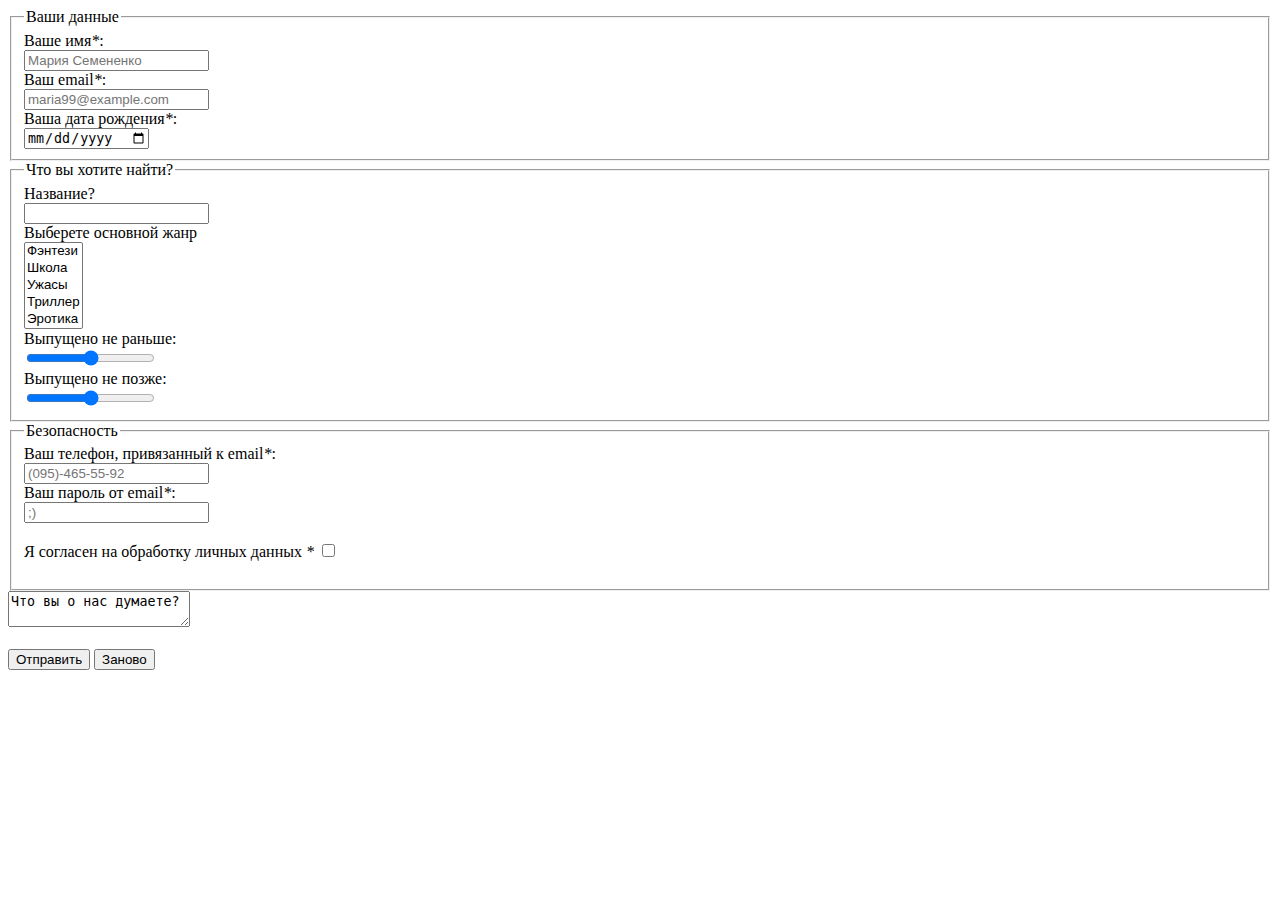
==== frontend/index.html @ 56da4983 "Base for the website" ====
<!DOCTYPE html>
<html>
	<head>
		<meta charset="utf-8">
		<link rel="stylesheet" href="styles.css">
		<script src="script.js"></script>
		<title>JavaScript</title>
	</head>
	<body>

        <form>
            <fieldset> <legend>Ваши данные</legend>
                <label for="uname">Ваше имя<em>*</em>:</label><br>
                <input type="text" id="uname" name="uname" required="required" placeholder="Мария Семененко" formmethod="POST"><br>
                <label for="email">Ваш email<em>*</em>:</label><br>
                <input type="email" id="email" name="email" required="required" placeholder="maria99@example.com" formmethod="POST"><br>
                <label for="age">Ваша дата рождения<em>*</em>:</label><br>
                <input type="date" id="age" name="age" required="required" formmethod="POST"><br>
            </fieldset>

            <fieldset> <legend>Что вы хотите найти?</legend>
                <label for="title">Название? </label><br>
                <input type="search" id="title" name="title" formmethod="POST"><br>
                <label for="list">Выберете основной жанр</label><br>
                <select name="genres[]" id="list" name="list" multiple="multiple" size="5">
                    <option value="1">Фэнтези</option>
                    <option value="2">Школа</option>
                    <option value="3">Ужасы</option>
                    <option value="4">Триллер</option>
                    <option value="5">Эротика</option>
                </select><br>

                <label for="notbefore">Выпущено не раньше:</label><br>
                <input type="range" id="notbefore" name="notbefore" min="1950" max="2020" step="1" formmethod="POST"><br>
                <label for="notafter">Выпущено не позже:</label><br>
                <input type="range" id="notafter" name="notafter" min="1950" max="2020" step="1" formmethod="POST"><br>
            </fieldset>

            <fieldset> <legend>Безопасность</legend>
                <label for="tel">Ваш телефон, привязанный к email<em>*</em>:</label><br>
                <input type="tel" id="tel" name="tel" pattern="(0[0-9]{2})-[0-9]{3}-[0-9]{2}-[0-9]{2}" required="required" placeholder="(095)-465-55-92" formmethod="POST"><br>
                <label for="password">Ваш пароль от email<em>*</em>:</label><br>
                <input type="password" id="password" name="password" required="required" formmethod="POST" placeholder=";)"><br><br>

                <label for="agreement">Я согласен на обработку личных данных <em>*</em></label>
                <input type="checkbox" id="checkbox" name="checkbox" required="required" formmethod="POST"><br><br>
            </fieldset>

            <textarea id="opinion" name="opinion" formmethod="POST">Что вы о нас думаете?</textarea><br><br>

            <input type="submit" id="submit" name="submit" value="Отправить">
            <input type="reset" id="reset" name="reset" value="Заново">
            
        </form>
		
	</body>
</html>
---- frontend/styles.css ----

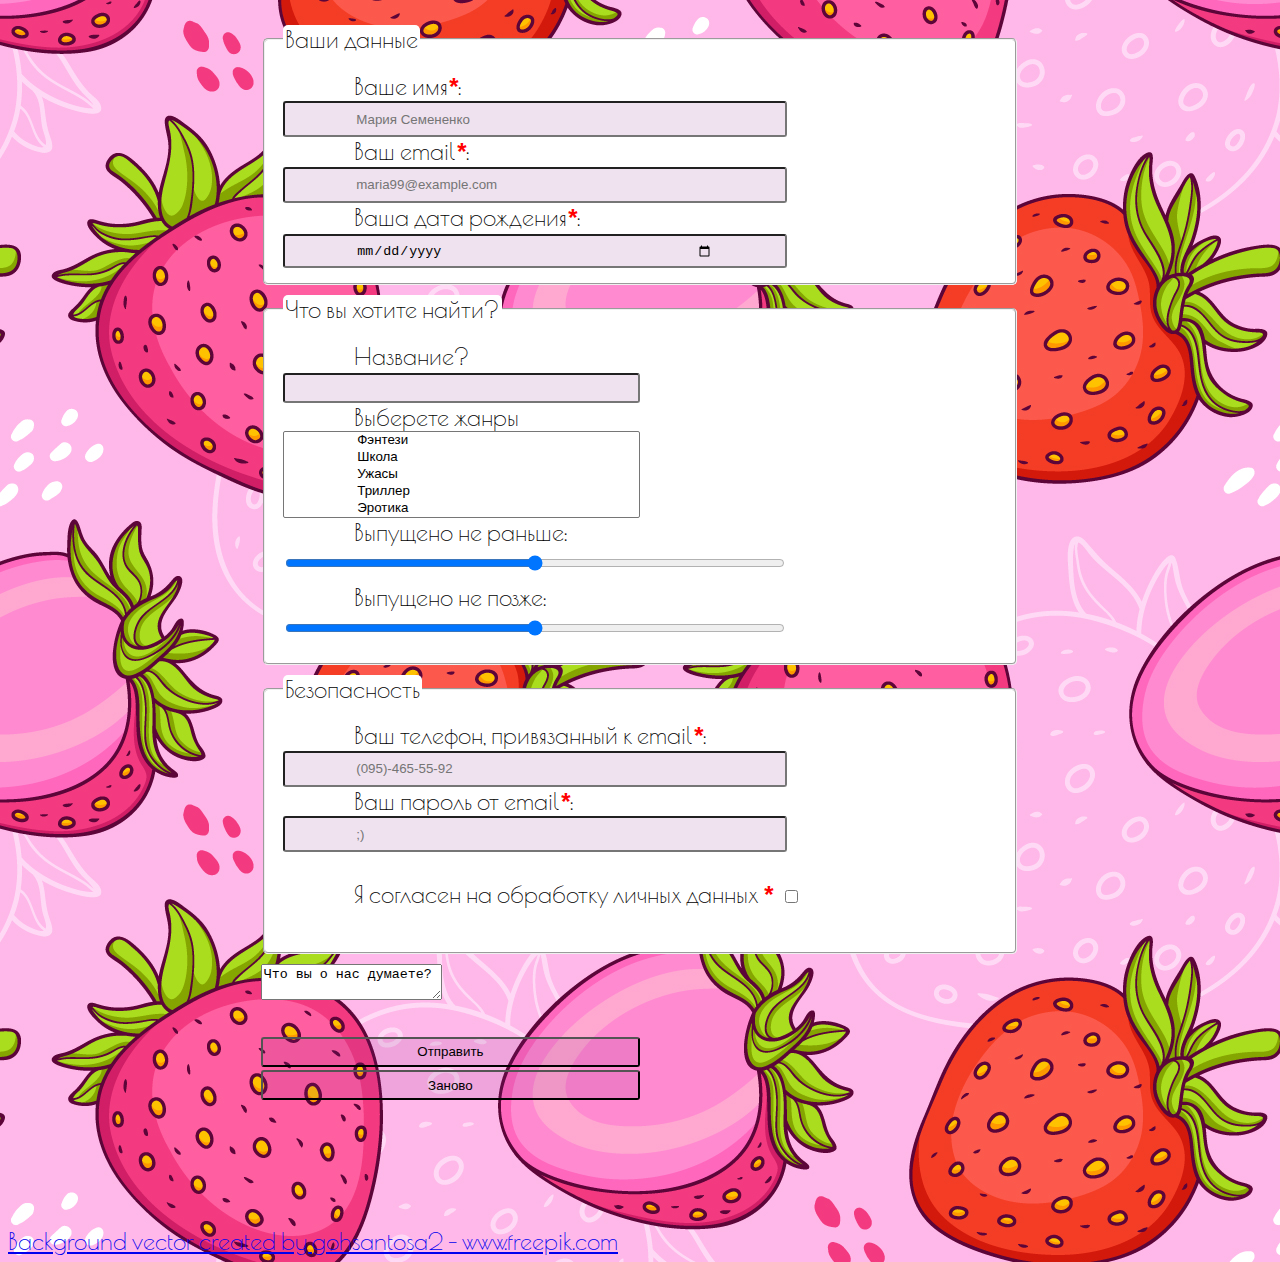
==== commit b49415e7: "Progress" ====
--- a/frontend/index.html
+++ b/frontend/index.html
@@ -2,56 +2,62 @@
 <html>
 	<head>
 		<meta charset="utf-8">
+        <link href="https://fonts.googleapis.com/css2?family=Poiret+One&display=swap" rel="stylesheet"> 
 		<link rel="stylesheet" href="styles.css">
 		<script src="script.js"></script>
 		<title>JavaScript</title>
 	</head>
 	<body>
+        <div class="container">
+            <form>
+                <fieldset> <legend>Ваши данные</legend>
+                    <label for="uname">Ваше имя<em>*</em>:</label><br>
+                    <input type="text" id="uname" name="uname" required="required" placeholder="Мария Семененко" formmethod="POST"><br>
+                    <label for="email">Ваш email<em>*</em>:</label><br>
+                    <input type="email" id="email" name="email" required="required" placeholder="maria99@example.com" formmethod="POST"><br>
+                    <label for="age">Ваша дата рождения<em>*</em>:</label><br>
+                    <input type="date" id="age" name="age" required="required" formmethod="POST"><br>
+                </fieldset>
 
-        <form>
-            <fieldset> <legend>Ваши данные</legend>
-                <label for="uname">Ваше имя<em>*</em>:</label><br>
-                <input type="text" id="uname" name="uname" required="required" placeholder="Мария Семененко" formmethod="POST"><br>
-                <label for="email">Ваш email<em>*</em>:</label><br>
-                <input type="email" id="email" name="email" required="required" placeholder="maria99@example.com" formmethod="POST"><br>
-                <label for="age">Ваша дата рождения<em>*</em>:</label><br>
-                <input type="date" id="age" name="age" required="required" formmethod="POST"><br>
-            </fieldset>
+                <fieldset> <legend>Что вы хотите найти?</legend>
+                    <label for="title">Название? </label><br>
+                    <input type="search" id="title" name="title" formmethod="POST"><br>
+                    <label for="list">Выберете жанры</label><br>
+                    <select name="genres[]" id="list" name="list" multiple="multiple" size="5">
+                        <option value="1">Фэнтези</option>
+                        <option value="2">Школа</option>
+                        <option value="3">Ужасы</option>
+                        <option value="4">Триллер</option>
+                        <option value="5">Эротика</option>
+                    </select><br>
 
-            <fieldset> <legend>Что вы хотите найти?</legend>
-                <label for="title">Название? </label><br>
-                <input type="search" id="title" name="title" formmethod="POST"><br>
-                <label for="list">Выберете основной жанр</label><br>
-                <select name="genres[]" id="list" name="list" multiple="multiple" size="5">
-                    <option value="1">Фэнтези</option>
-                    <option value="2">Школа</option>
-                    <option value="3">Ужасы</option>
-                    <option value="4">Триллер</option>
-                    <option value="5">Эротика</option>
-                </select><br>
+                    <label for="notbefore">Выпущено не раньше:</label><br>
+                    <input type="range" id="notbefore" name="notbefore" min="1950" max="2020" step="1" onchange="logVal('Not Before ', this.value)" formmethod="POST"><br>
+                    <label for="notafter">Выпущено не позже:</label><br>
+                    <input type="range" id="notafter" name="notafter" min="1950" max="2020" step="1" onchange="logVal('Not After ', this.value)" formmethod="POST"><br>
+                </fieldset>
 
-                <label for="notbefore">Выпущено не раньше:</label><br>
-                <input type="range" id="notbefore" name="notbefore" min="1950" max="2020" step="1" formmethod="POST"><br>
-                <label for="notafter">Выпущено не позже:</label><br>
-                <input type="range" id="notafter" name="notafter" min="1950" max="2020" step="1" formmethod="POST"><br>
-            </fieldset>
+                <fieldset> <legend>Безопасность</legend>
+                    <label for="tel">Ваш телефон, привязанный к email<em>*</em>:</label><br>
+                    <input type="tel" id="tel" name="tel" pattern="(0[0-9]{2})-[0-9]{3}-[0-9]{2}-[0-9]{2}" required="required" placeholder="(095)-465-55-92" formmethod="POST"><br>
+                    <label for="password">Ваш пароль от email<em>*</em>:</label><br>
+                    <input type="password" id="password" name="password" required="required" formmethod="POST" placeholder=";)"><br><br>
 
-            <fieldset> <legend>Безопасность</legend>
-                <label for="tel">Ваш телефон, привязанный к email<em>*</em>:</label><br>
-                <input type="tel" id="tel" name="tel" pattern="(0[0-9]{2})-[0-9]{3}-[0-9]{2}-[0-9]{2}" required="required" placeholder="(095)-465-55-92" formmethod="POST"><br>
-                <label for="password">Ваш пароль от email<em>*</em>:</label><br>
-                <input type="password" id="password" name="password" required="required" formmethod="POST" placeholder=";)"><br><br>
+                    <label for="agreement">Я согласен на обработку личных данных <em>*</em></label>
+                    <input type="checkbox" id="checkbox" name="checkbox" required="required" formmethod="POST"><br><br>
+                </fieldset>
 
-                <label for="agreement">Я согласен на обработку личных данных <em>*</em></label>
-                <input type="checkbox" id="checkbox" name="checkbox" required="required" formmethod="POST"><br><br>
-            </fieldset>
+                <textarea id="opinion" name="opinion" formmethod="POST">Что вы о нас думаете?</textarea><br><br>
 
-            <textarea id="opinion" name="opinion" formmethod="POST">Что вы о нас думаете?</textarea><br><br>
+                <input type="submit" id="submit" name="submit" value="Отправить">
+                <input type="reset" id="reset" name="reset" value="Заново">
+                
+            </form>
+        </div>
 
-            <input type="submit" id="submit" name="submit" value="Отправить">
-            <input type="reset" id="reset" name="reset" value="Заново">
-            
-        </form>
+        <footer>
+            <a href='https://www.freepik.com/vectors/background'>Background vector created by gohsantosa2 - www.freepik.com</a>
+        </footer>
 		
 	</body>
 </html>
--- a/frontend/styles.css
+++ b/frontend/styles.css
@@ -1 +1,57 @@
 
+body {
+    background-image: url(res/bg.jpg);
+    background-color: transparent;
+    font-family: "Poiret One";
+    font-size: 150%;
+}
+
+.container {
+    position: relative;
+    margin-top: 2%;
+    margin-left: 20%;
+    margin-right: 20%;
+    margin-bottom: 10%;
+    border-radius: 5px;
+}
+
+.container form fieldset, legend {
+    background-color: #ffffffff;
+    border-radius: 5px;
+    margin-bottom: 10px;
+}
+
+.container form label, input, select {
+    position: relative;
+    padding-left: 10%;
+    padding-right: 10%;
+    width: 50%;
+}
+
+.container form input {
+    height: 30px;
+}
+
+.container form input[type=checkbox]{
+    height: auto;
+    width: auto;
+    margin: auto;
+    margin-left: -9%;
+    padding-left: auto;
+    padding-right: auto;
+}
+
+em {
+    color: red;
+    font-weight: bolder;
+    font-family: arial;
+}
+
+input {
+    border-radius: 3px;
+    background-color: #88228822;
+}
+
+input:focus {
+    border: 1px solid #555;
+}
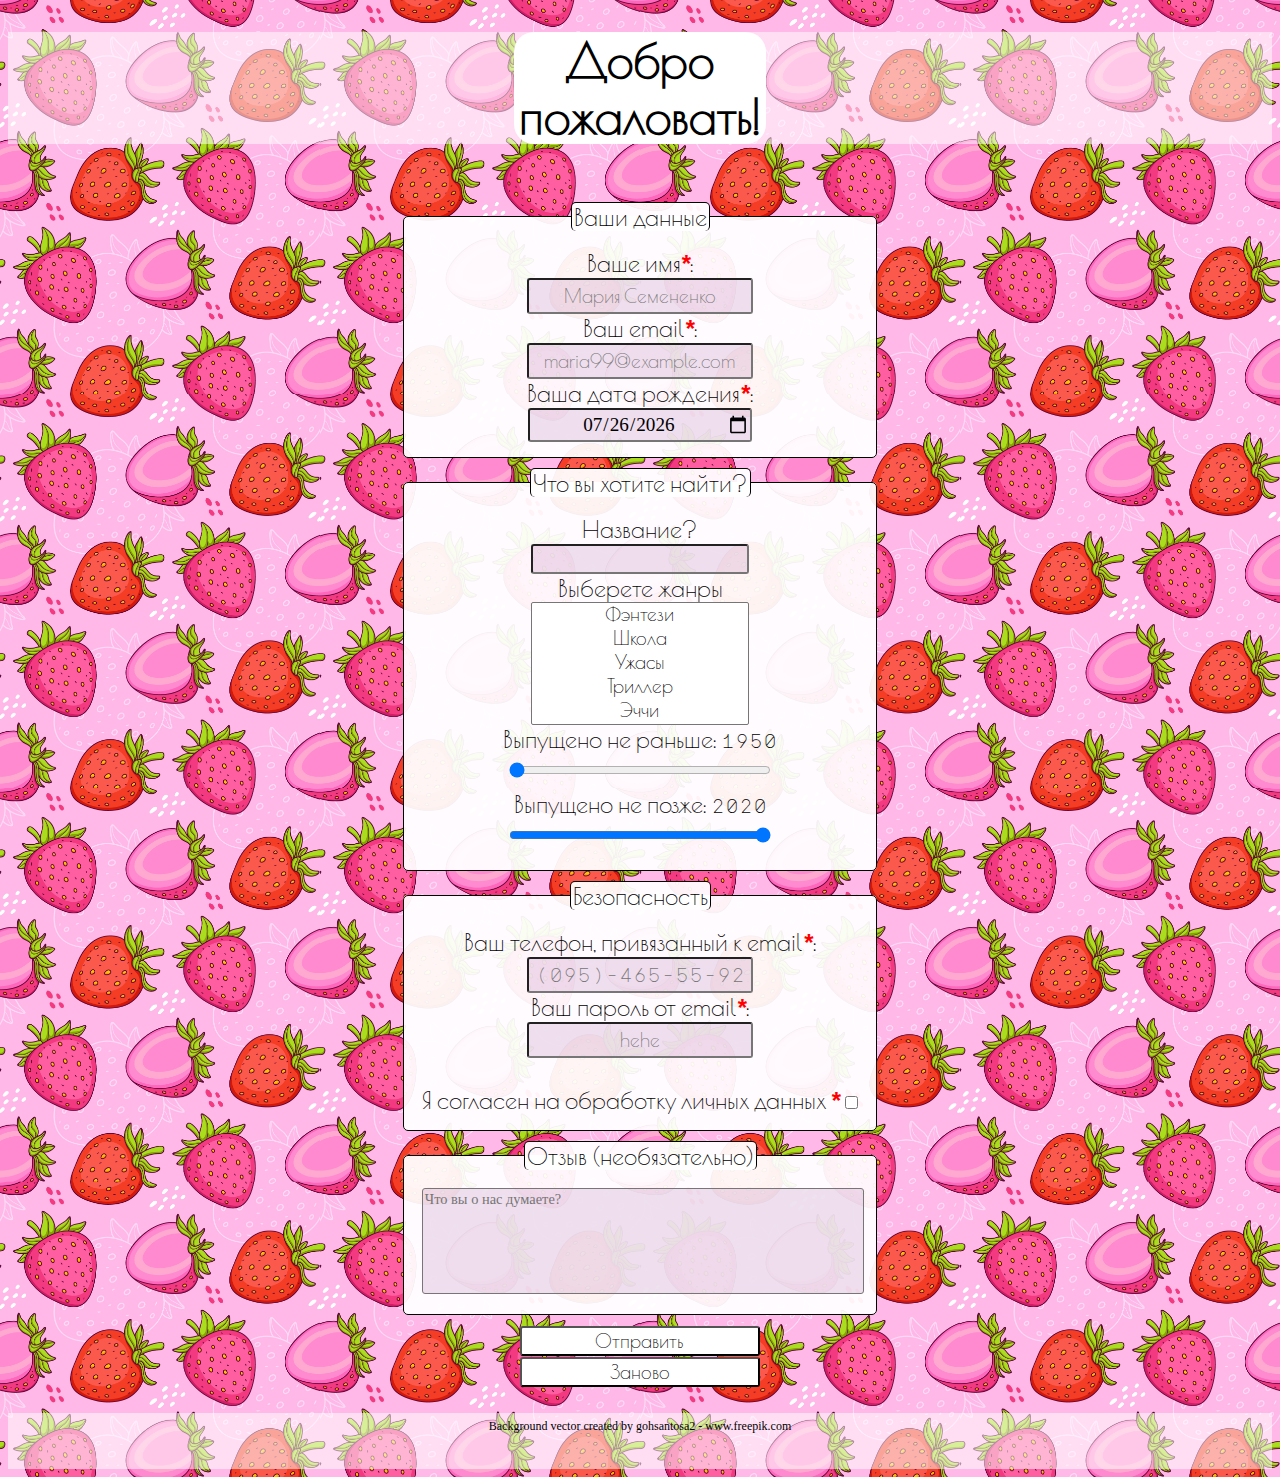
==== commit 56c93bc7: "Progress 2" ====
--- a/frontend/index.html
+++ b/frontend/index.html
@@ -2,21 +2,25 @@
 <html>
 	<head>
 		<meta charset="utf-8">
-        <link href="https://fonts.googleapis.com/css2?family=Poiret+One&display=swap" rel="stylesheet"> 
+         <link href="https://fonts.googleapis.com/css2?family=Major+Mono+Display&family=Poiret+One&display=swap" rel="stylesheet">
 		<link rel="stylesheet" href="styles.css">
 		<script src="script.js"></script>
-		<title>JavaScript</title>
+		<title>♥ Anime	♥</title>
 	</head>
 	<body>
+        <header>
+            <h1>Добро пожаловать!</h1>
+        </header>
+
         <div class="container">
-            <form>
+            <form id="form">
                 <fieldset> <legend>Ваши данные</legend>
                     <label for="uname">Ваше имя<em>*</em>:</label><br>
                     <input type="text" id="uname" name="uname" required="required" placeholder="Мария Семененко" formmethod="POST"><br>
                     <label for="email">Ваш email<em>*</em>:</label><br>
                     <input type="email" id="email" name="email" required="required" placeholder="maria99@example.com" formmethod="POST"><br>
-                    <label for="age">Ваша дата рождения<em>*</em>:</label><br>
-                    <input type="date" id="age" name="age" required="required" formmethod="POST"><br>
+                    <label for="dob">Ваша дата рождения<em>*</em>:</label><br>
+                    <input type="date" id="dob" name="dob" required="required" formmethod="POST"><br>
                 </fieldset>
 
                 <fieldset> <legend>Что вы хотите найти?</legend>
@@ -28,26 +32,28 @@
                         <option value="2">Школа</option>
                         <option value="3">Ужасы</option>
                         <option value="4">Триллер</option>
-                        <option value="5">Эротика</option>
+                        <option value="5">Эччи</option>
                     </select><br>
 
-                    <label for="notbefore">Выпущено не раньше:</label><br>
-                    <input type="range" id="notbefore" name="notbefore" min="1950" max="2020" step="1" onchange="logVal('Not Before ', this.value)" formmethod="POST"><br>
-                    <label for="notafter">Выпущено не позже:</label><br>
-                    <input type="range" id="notafter" name="notafter" min="1950" max="2020" step="1" onchange="logVal('Not After ', this.value)" formmethod="POST"><br>
+                    Выпущено не раньше: <label for="notbefore"></label><br>
+                    <input type="range" id="notbefore" name="notbefore" value="1950" min="1950" max="2020" step="1" onchange="setYear(event)" formmethod="POST"><br>
+                    Выпущено не позже: <label for="notafter"></label><br>
+                    <input type="range" id="notafter" name="notafter" value="2020" min="1950" max="2020" step="1" onchange="setYear(event)" formmethod="POST"><br>
                 </fieldset>
 
                 <fieldset> <legend>Безопасность</legend>
                     <label for="tel">Ваш телефон, привязанный к email<em>*</em>:</label><br>
-                    <input type="tel" id="tel" name="tel" pattern="(0[0-9]{2})-[0-9]{3}-[0-9]{2}-[0-9]{2}" required="required" placeholder="(095)-465-55-92" formmethod="POST"><br>
+                    <input type="tel" id="tel" name="tel" pattern="\(0[0-9]{2}\)-[0-9]{3}-[0-9]{2}-[0-9]{2}" required="required" placeholder="(095)-465-55-92" formmethod="POST"><br>
                     <label for="password">Ваш пароль от email<em>*</em>:</label><br>
-                    <input type="password" id="password" name="password" required="required" formmethod="POST" placeholder=";)"><br><br>
+                    <input type="password" id="password" name="password" required="required" formmethod="POST" placeholder="hehe"><br><br>
 
                     <label for="agreement">Я согласен на обработку личных данных <em>*</em></label>
-                    <input type="checkbox" id="checkbox" name="checkbox" required="required" formmethod="POST"><br><br>
+                    <input type="checkbox" id="checkbox" name="checkbox" required="required" formmethod="POST"><br>
                 </fieldset>
 
-                <textarea id="opinion" name="opinion" formmethod="POST">Что вы о нас думаете?</textarea><br><br>
+                <fieldset> <legend>Отзыв (необязательно)</legend>
+                    <textarea id="opinion" name="opinion" placeholder="Что вы о нас думаете?" formmethod="POST"></textarea><br>    
+                </fieldset>
 
                 <input type="submit" id="submit" name="submit" value="Отправить">
                 <input type="reset" id="reset" name="reset" value="Заново">
@@ -58,6 +64,11 @@
         <footer>
             <a href='https://www.freepik.com/vectors/background'>Background vector created by gohsantosa2 - www.freepik.com</a>
         </footer>
+
+    <script>
+        setupFields();
+        document.addEventListener("reset", onReset, false);
+    </script>
 		
 	</body>
 </html>
--- a/frontend/styles.css
+++ b/frontend/styles.css
@@ -1,44 +1,106 @@
 
 body {
+    text-align: center;
     background-image: url(res/bg.jpg);
     background-color: transparent;
-    font-family: "Poiret One";
+    background-size: 25%;
+    background-repeat: repeat;
+    font-family: "Poiret One", cursive;
     font-size: 150%;
 }
 
 .container {
+    display: inline-block;
     position: relative;
     margin-top: 2%;
     margin-left: 20%;
     margin-right: 20%;
-    margin-bottom: 10%;
+    margin-bottom: 2%;
     border-radius: 5px;
 }
 
-.container form fieldset, legend {
-    background-color: #ffffffff;
+fieldset, legend {
+    background-color: #fffffff0;
+    border: 1px solid black;
     border-radius: 5px;
     margin-bottom: 10px;
 }
 
-.container form label, input, select {
+legend {
+    border-bottom: transparent;
+}
+
+label[for=notbefore], label[for=notafter] {
+    font-family: "Major Mono Display", monospace;
+    font-size: 80%;
+    text-decoration: bold;
+}
+
+label, input, select {
     position: relative;
-    padding-left: 10%;
-    padding-right: 10%;
+    margin-left: auto;
+    margin-right: auto;
     width: 50%;
 }
 
-.container form input {
+input {
     height: 30px;
+    text-align: center;
+    font-family: "Poiret One", cursive;
+    font-size: 80%;
 }
 
-.container form input[type=checkbox]{
+input, textarea {
+    border-radius: 3px;
+    background-color: #88228822;
+}
+
+input:focus, textarea:focus {
+    border: 1px solid #555;
+    background-color: #88228888;
+}
+
+input[type=checkbox]{
     height: auto;
     width: auto;
     margin: auto;
-    margin-left: -9%;
     padding-left: auto;
     padding-right: auto;
+}
+
+input[type=range] {
+    width: 60%;
+}
+
+input[type=date] {
+    font-family: serif;
+}
+
+input[type=tel] {
+    font-family: "Major Mono Display", monospace;
+}
+
+select {
+    font-family: inherit;
+    text-align: center;
+    font-size: 80%;
+}
+
+select option:checked {
+    background: black linear-gradient(purple, purple);
+    color: black;
+}
+
+input[type=reset], input[type=submit] {
+    background-color: white;
+}
+
+textarea {
+    width: 100%;
+    height: 100px;
+    resize: none;   
+    font-family: serif;
+    font-size: 60%;
 }
 
 em {
@@ -47,11 +109,28 @@
     font-family: arial;
 }
 
-input {
-    border-radius: 3px;
-    background-color: #88228822;
+header {
+    margin: auto;
+    background-color: #ffffff88;
 }
 
-input:focus {
-    border: 1px solid #555;
+header h1 {
+    margin-left: 40%;
+    border-radius: 20px;
+    background-color: #ffffffff;
+    width: 20%;
 }
+
+footer {
+    font-family: serif;
+    font-size: 50%;
+    background-color: #ffffff88;
+    padding-top: 0.5%;
+    margin: auto;
+    height: 50px;
+}
+
+footer a {
+    color: black;
+    text-decoration: none;
+}
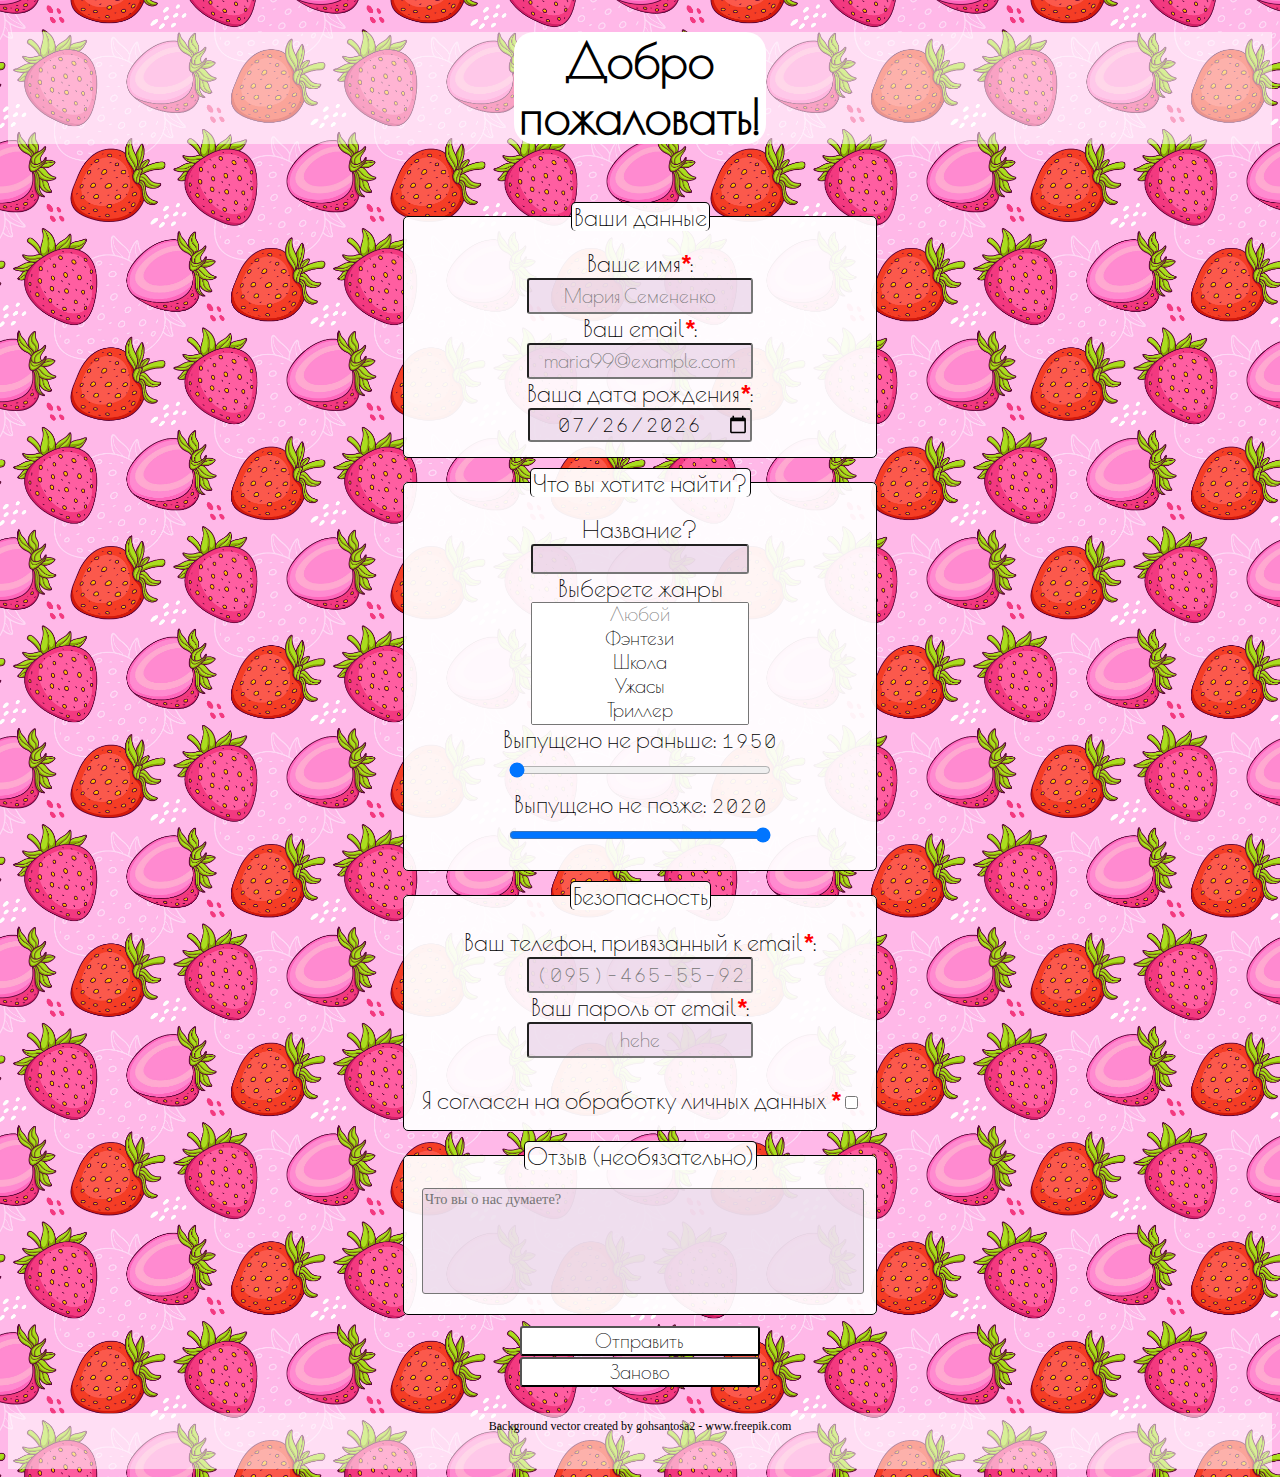
==== commit 9382f8f9: "response.html + hacker.jpg" ====
--- a/frontend/index.html
+++ b/frontend/index.html
@@ -5,7 +5,7 @@
          <link href="https://fonts.googleapis.com/css2?family=Major+Mono+Display&family=Poiret+One&display=swap" rel="stylesheet">
 		<link rel="stylesheet" href="styles.css">
 		<script src="script.js"></script>
-		<title>♥ Anime	♥</title>
+		<title>♥ Anime ♥</title>
 	</head>
 	<body>
         <header>
@@ -28,6 +28,7 @@
                     <input type="search" id="title" name="title" formmethod="POST"><br>
                     <label for="list">Выберете жанры</label><br>
                     <select name="genres[]" id="list" name="list" multiple="multiple" size="5">
+                        <option value="" disabled>Любой</option>
                         <option value="1">Фэнтези</option>
                         <option value="2">Школа</option>
                         <option value="3">Ужасы</option>
--- a/frontend/styles.css
+++ b/frontend/styles.css
@@ -17,6 +17,32 @@
     margin-right: 20%;
     margin-bottom: 2%;
     border-radius: 5px;
+}
+
+.response-bg, .response {
+    width: 100vw;
+    height: 100vh;
+    position: absolute;
+}
+
+.response-bg {
+    z-index: 10;
+    background-color: black;
+    opacity: 0.8;
+
+}
+
+.response {
+    z-index: 10;
+}
+
+.response img {
+    width: 30%;
+    margin-top: 5%;
+}
+
+.response h2 {
+    color: white;
 }
 
 fieldset, legend {
@@ -73,7 +99,7 @@
 }
 
 input[type=date] {
-    font-family: serif;
+    font-family: "Major Mono Display", monospace;
 }
 
 input[type=tel] {
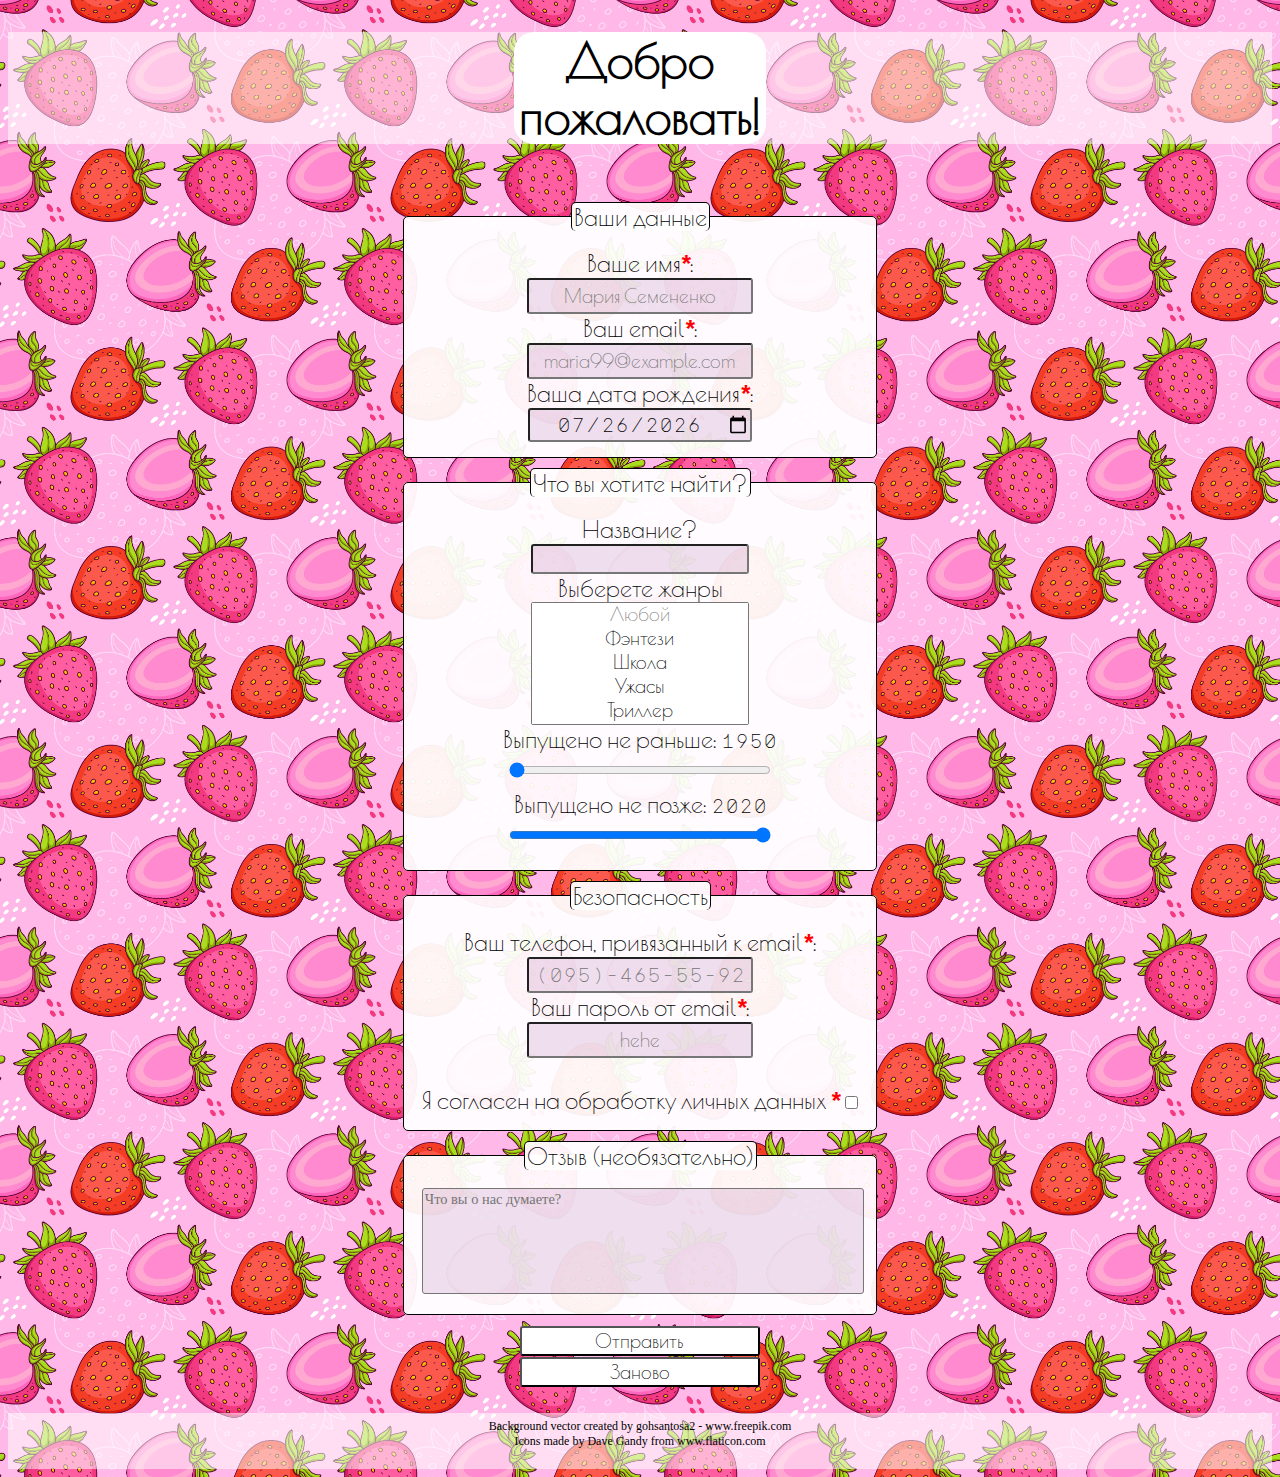
==== commit 11d64302: "form method + favicon" ====
--- a/frontend/index.html
+++ b/frontend/index.html
@@ -2,10 +2,17 @@
 <html>
 	<head>
 		<meta charset="utf-8">
-         <link href="https://fonts.googleapis.com/css2?family=Major+Mono+Display&family=Poiret+One&display=swap" rel="stylesheet">
+        <link href="https://fonts.googleapis.com/css2?family=Major+Mono+Display&family=Poiret+One&display=swap" rel="stylesheet">
+        <link href="[data-uri]
+[base64]
+[base64]
+[base64]
+[base64]
+[base64]
+[base64]" rel="icon" type="image/x-icon" />
 		<link rel="stylesheet" href="styles.css">
 		<script src="script.js"></script>
-		<title>♥ Anime ♥</title>
+		<title>Anime</title>
 	</head>
 	<body>
         <header>
@@ -13,7 +20,7 @@
         </header>
 
         <div class="container">
-            <form id="form">
+            <form id="form" method="POST">
                 <fieldset> <legend>Ваши данные</legend>
                     <label for="uname">Ваше имя<em>*</em>:</label><br>
                     <input type="text" id="uname" name="uname" required="required" placeholder="Мария Семененко" formmethod="POST"><br>
@@ -63,7 +70,8 @@
         </div>
 
         <footer>
-            <a href='https://www.freepik.com/vectors/background'>Background vector created by gohsantosa2 - www.freepik.com</a>
+            <a href='https://www.freepik.com/vectors/background'>Background vector created by gohsantosa2 - www.freepik.com</a><br>
+            Icons made by <a href="https://www.flaticon.com/authors/dave-gandy" title="Dave Gandy">Dave Gandy</a> from <a href="https://www.flaticon.com/" title="Flaticon"> www.flaticon.com</a>
         </footer>
 
     <script>
